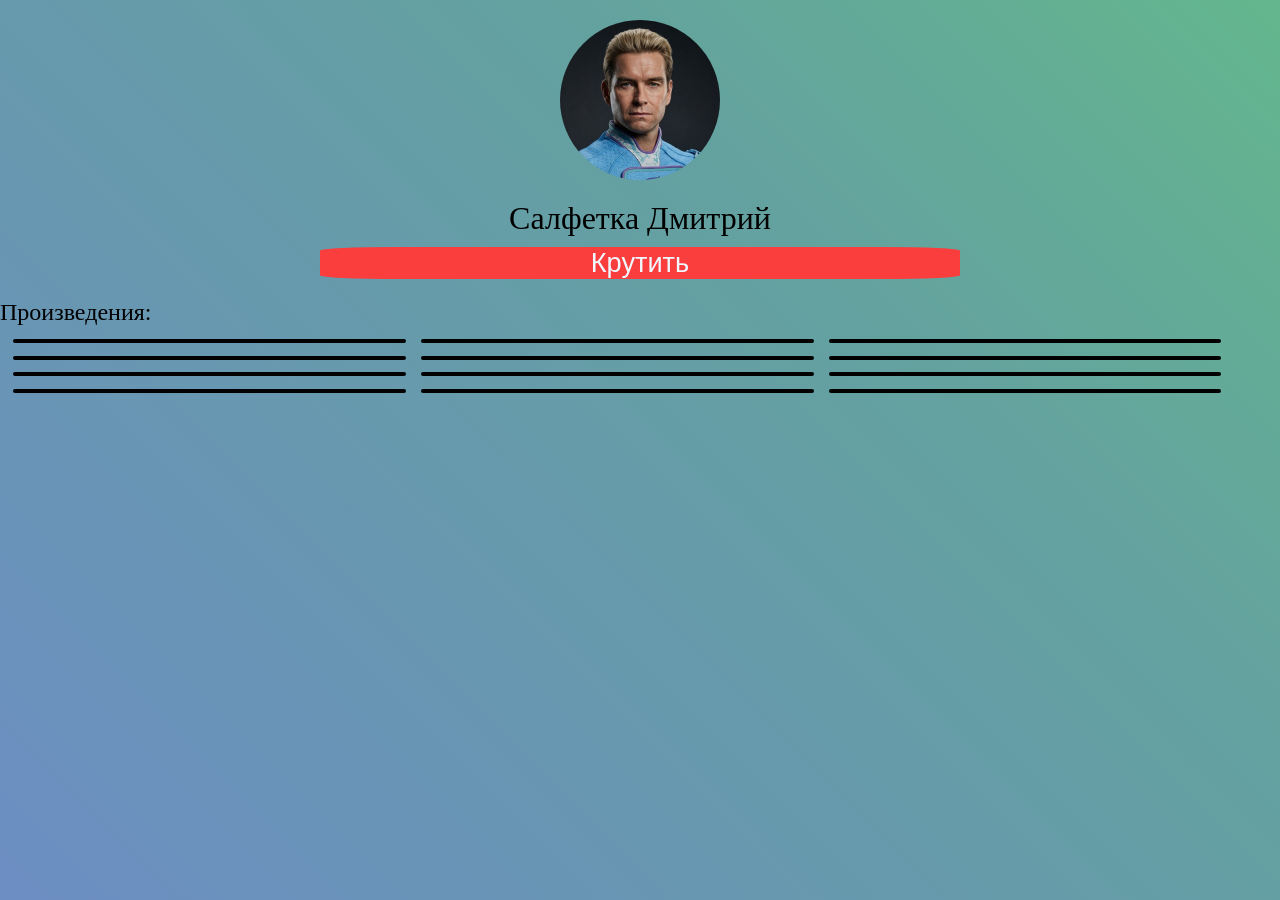
==== index.html @ e16edebb "Add files via upload" ====
<!DOCTYPE html>
<html>
    <head>
        <meta name="viewport" content="width=device-width, initial-scale=1.0, minimum-scale=1.0, maximum-scale=1.0, user-scalable=no, viewport-fit=cover">
        <link rel="stylesheet", href="style.css">
        <link rel="icon", href="salfetka.jpg">
    </head>
    <body>
        <div><img src="salfetka.jpg", class="salfetka"> <a class="saltxt">Салфетка Дмитрий</a></div>
        <div><button onclick="window.location.href='Chad.html'", class="buttonRoll">Крутить</button></div>
        <div class="Ptxt">Произведения:</div>
        <div class="gallery">
            <a id="cont" href="#" onclick="window.location.href='https://youtu.be/dQw4w9WgXcQ'">
                <img src="videos/test.png" class="cont-content" alt="">
            </a>

            <a id="cont" href="#" onclick="window.location.href='https://youtu.be/dQw4w9WgXcQ'">
                <img src="videos/test.png" class="cont-content" alt="">
            </a>

            <a id="cont" href="#" onclick="window.location.href='https://youtu.be/dQw4w9WgXcQ'">
                <img src="videos/test.png" class="cont-content" alt="">
            </a>
            
        </div>
        <div class="gallery">
            <a id="cont" href="#" onclick="window.location.href='https://youtu.be/dQw4w9WgXcQ'">
                <img src="videos/test.png" class="cont-content" alt="">
            </a>

            <a id="cont" href="#" onclick="window.location.href='https://youtu.be/dQw4w9WgXcQ'">
                <img src="videos/test.png" class="cont-content" alt="">
            </a>

            <a id="cont" href="#" onclick="window.location.href='https://youtu.be/dQw4w9WgXcQ'">
                <img src="videos/test.png" class="cont-content" alt="">
            </a>
            
        </div>
        <div class="gallery">
            <a id="cont" href="#" onclick="window.location.href='https://youtu.be/dQw4w9WgXcQ'">
                <img src="videos/test.png" class="cont-content" alt="">
            </a>

            <a id="cont" href="#" onclick="window.location.href='https://youtu.be/dQw4w9WgXcQ'">
                <img src="videos/test.png" class="cont-content" alt="">
            </a>

            <a id="cont" href="#" onclick="window.location.href='https://youtu.be/dQw4w9WgXcQ'">
                <img src="videos/test.png" class="cont-content" alt="">
            </a>
            
        </div>
        <div class="gallery">
            <a id="cont" href="#" onclick="window.location.href='https://youtu.be/dQw4w9WgXcQ'">
                <img src="videos/test.png" class="cont-content" alt="">
            </a>

            <a id="cont" href="#" onclick="window.location.href='https://youtu.be/dQw4w9WgXcQ'">
                <img src="videos/test.png" class="cont-content" alt="">
            </a>

            <a id="cont" href="#" onclick="window.location.href='https://youtu.be/dQw4w9WgXcQ'">
                <img src="videos/test.png" class="cont-content" alt="">
            </a>
            
        </div>
        
        
    </body>

</html>
---- style.css ----
* {
    
    margin: 0;
    padding: 0;
    -webkit-tap-highlight-color: transparent;
}

html, body {
    width: 100%;
    height: 100%;
    overflow: hidden;
    
}
body {
  position: relative;
  overflow: hidden;
}

body::before {
  content: '';
  position: absolute;
  top: 0;
  left: 0;
  right: 0;
  bottom: 0;
  background: linear-gradient(45deg, 
    #3c39e6 0%, 
    #217a76 50%, 
    #1eff00 100%);
  background-size: 300% 300%;
  animation: gradientFlow 20s ease infinite;
  opacity: 0.7; 
  z-index: -1; 
  transition: background 1.5s ease; 
}
@keyframes gradientFlow {
  0% {
    background-position: 0% 50%;
  }
  50% {
    background-position: 100% 50%;
  }
  100% {
    background-position: 0% 50%;
  }
}
.salfetka {
    width: 10rem;
    height: 10rem;
    border-radius: 50%;
    display: block;
    margin: 20px auto;
}
.saltxt {
    
    
    font-size: 2rem;
    text-align: center;
    display: block;
    margin: 0 auto;
    
}
.Ptxt {
    
    margin-top: 20px;
    font-size: 1.5rem;
    margin-bottom: 10px;
    display: block;
    
    
}
.buttonRoll{
    font-size: 1.7rem;
    color:aliceblue;
    display: block;
    
    background: #fa3d3d;
    border-width: 0cap;
    width: 50%;
    border-radius: 12%;
    margin-top: 20px;
    margin: 10px auto;
}
.gallery {
    display: flex;
    gap: 15px;
    margin: 1%;
}

#cont {
    display: block;
    width: 31%;
    border: 2px solid black;
    border-radius: 12px;
    overflow: hidden;
}

.cont-content {
    display: block;
    width: 100%;
    height: auto;
    filter: blur(5px);
}
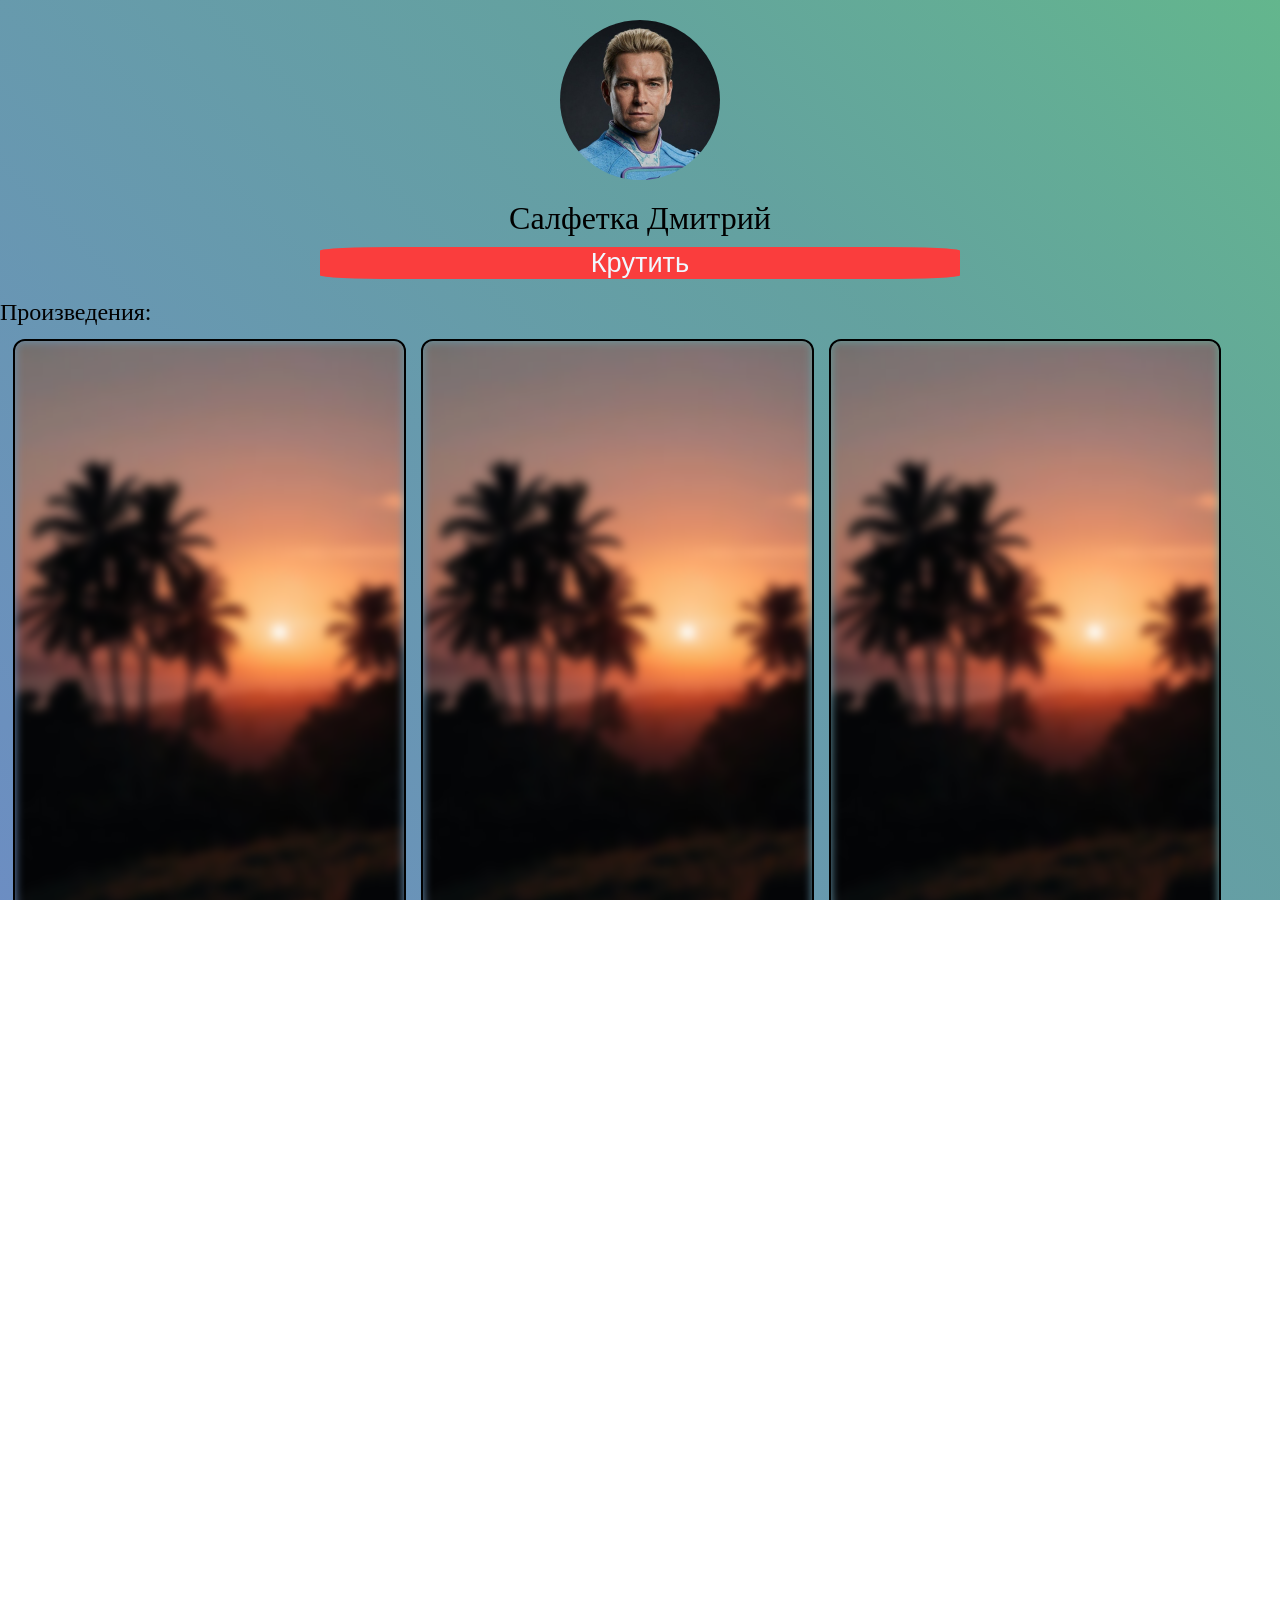
==== commit 96d10ecd: "Update index.html" ====
--- a/index.html
+++ b/index.html
@@ -2,6 +2,7 @@
 <html>
     <head>
         <meta name="viewport" content="width=device-width, initial-scale=1.0, minimum-scale=1.0, maximum-scale=1.0, user-scalable=no, viewport-fit=cover">
+        <title>AScend</title>
         <link rel="stylesheet", href="style.css">
         <link rel="icon", href="salfetka.jpg">
     </head>
@@ -69,4 +70,4 @@
         
     </body>
 
-</html>+</html>
